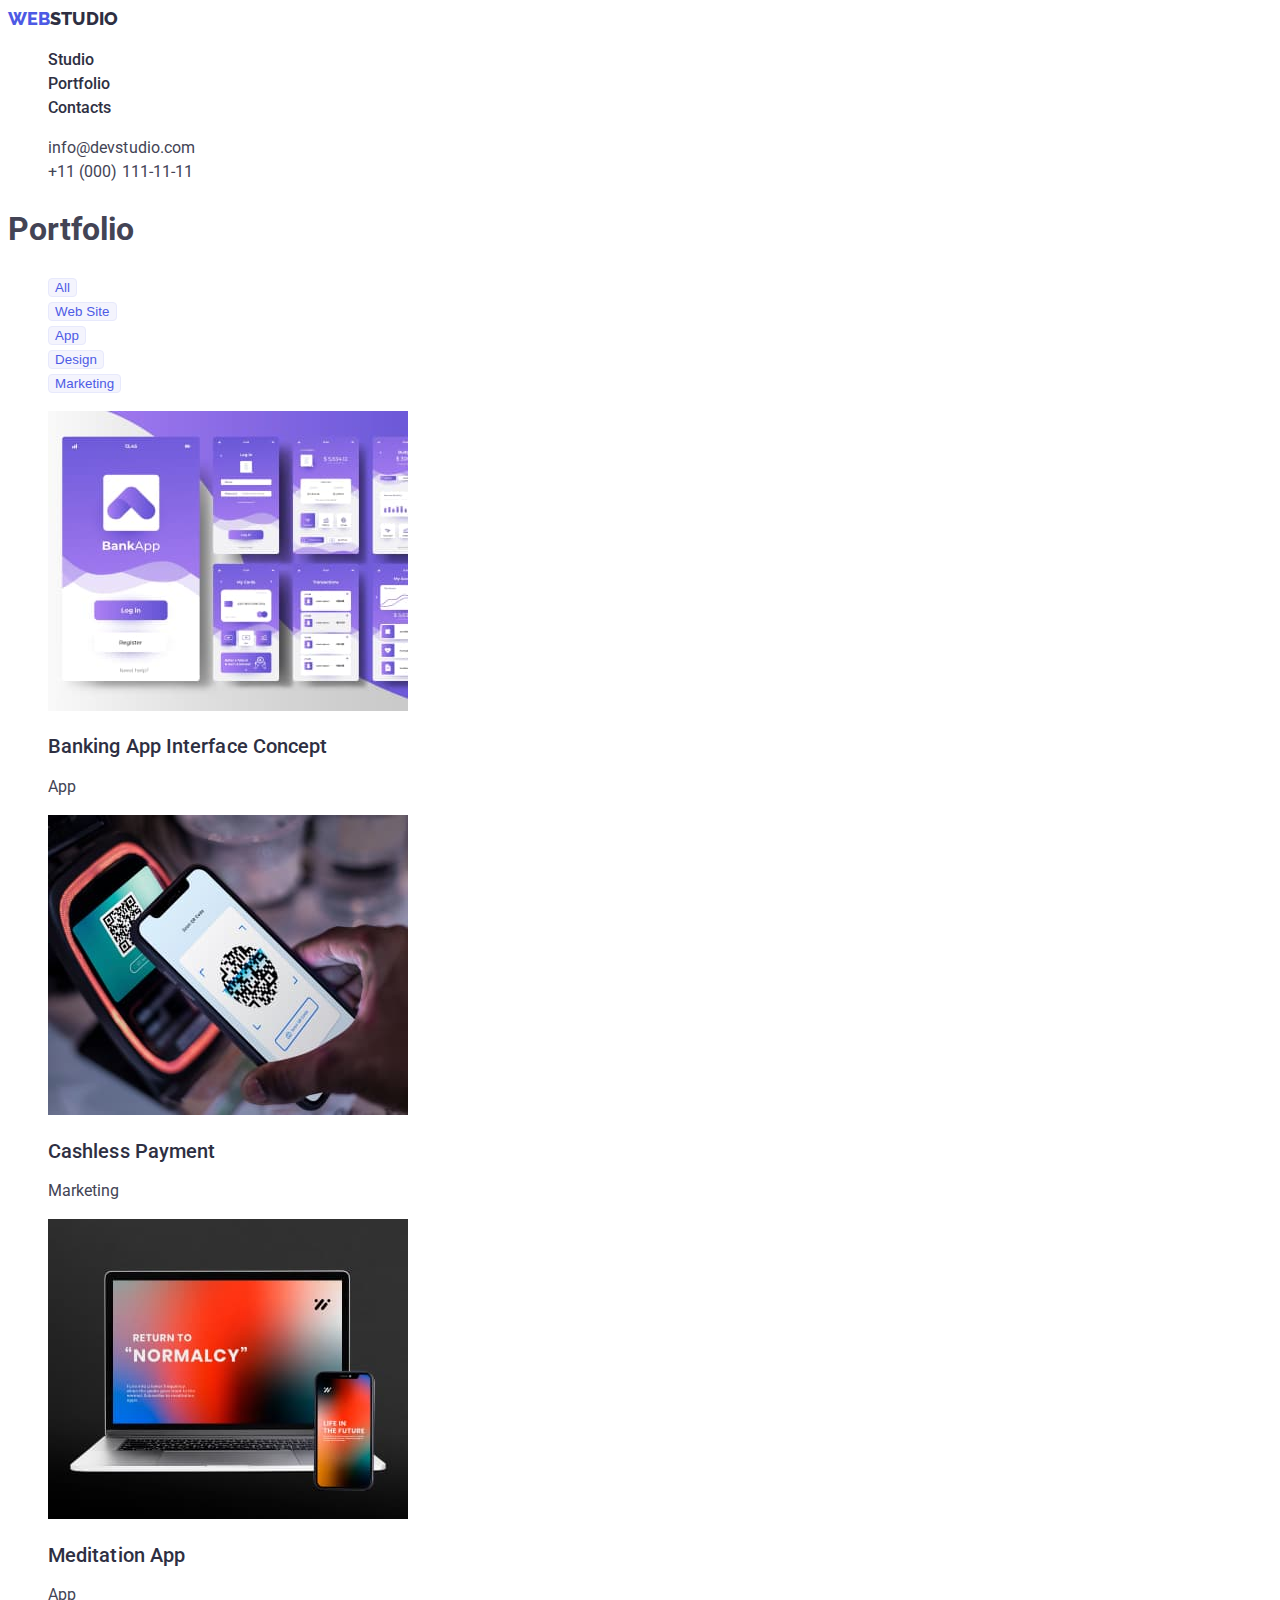
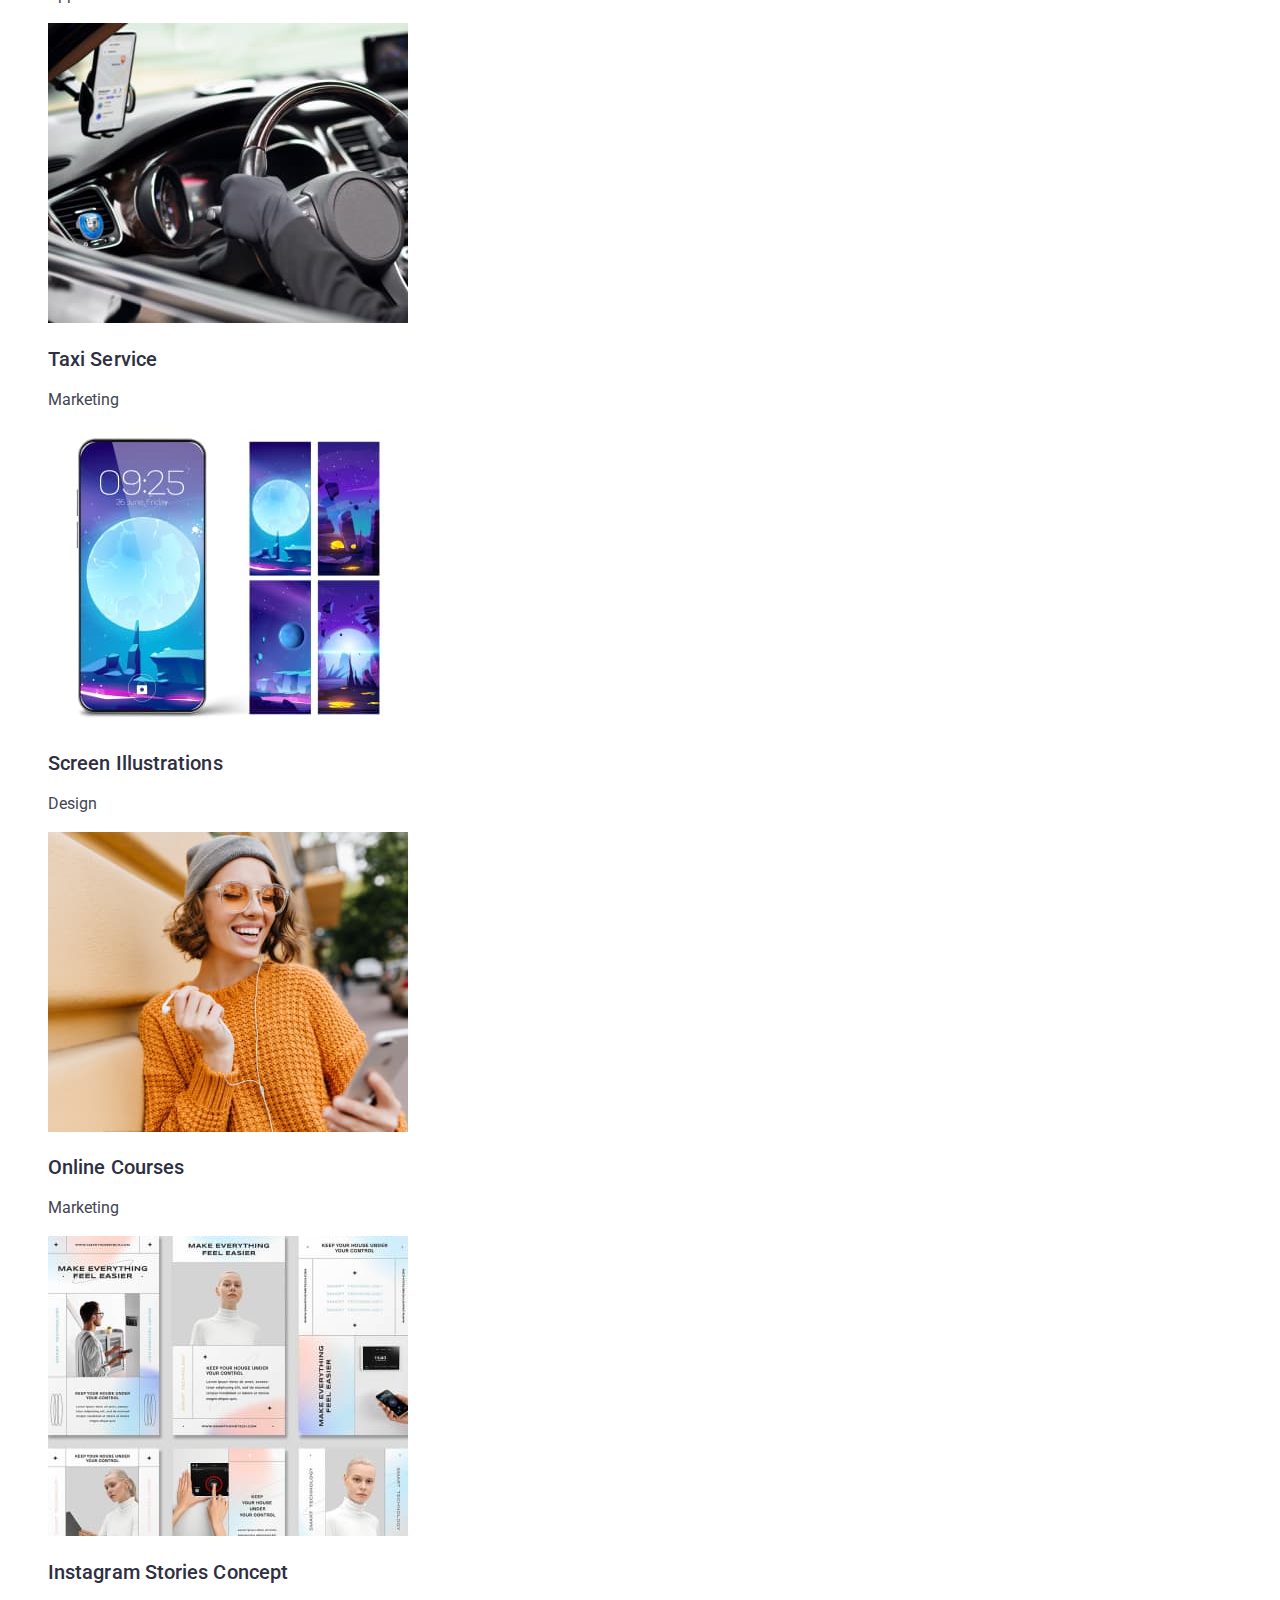
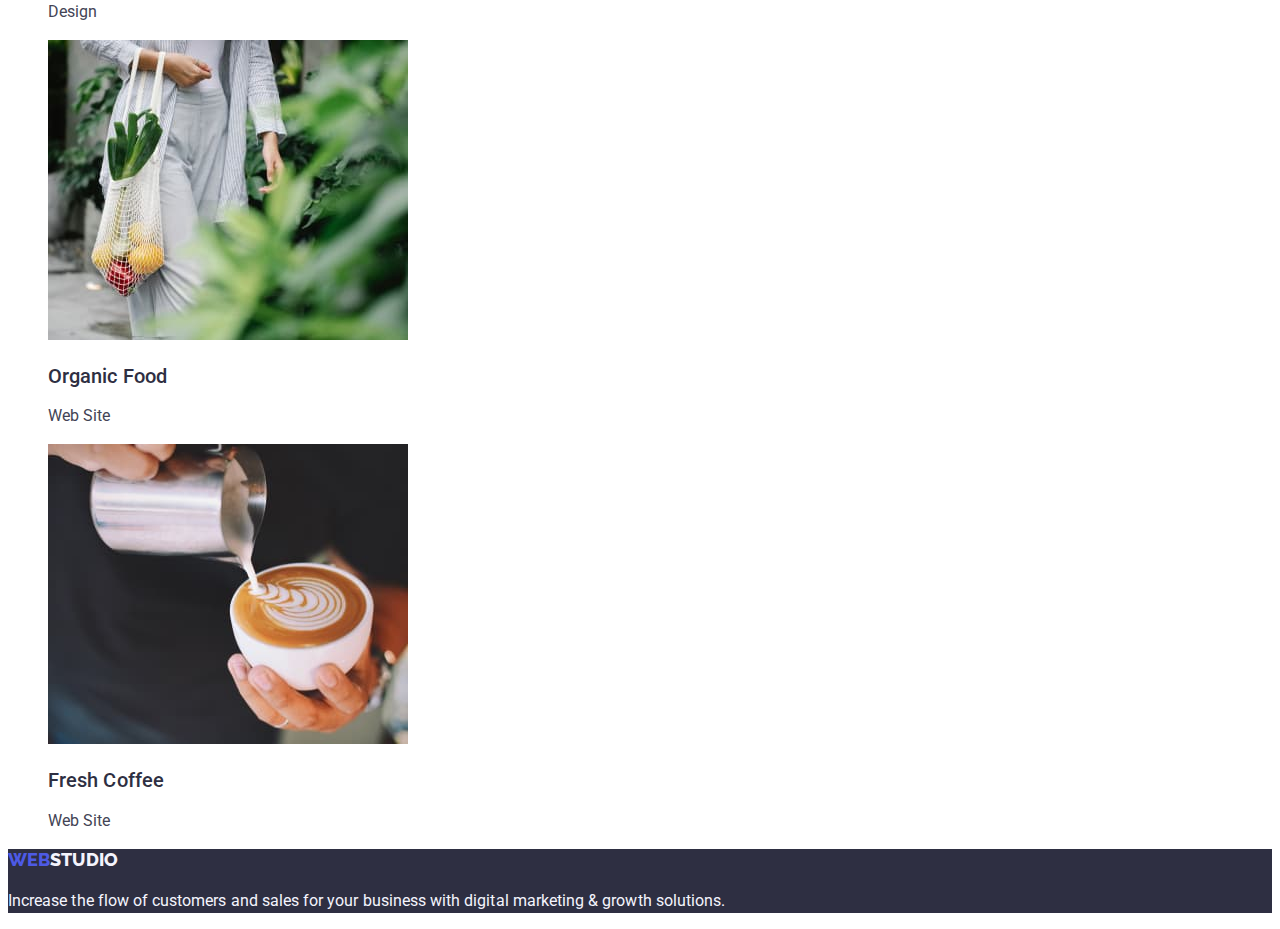
==== portfolio.html @ 8c2a7e2b "added portfolio + styles" ====
<!DOCTYPE html>
<html lang="en">
  <head>
    <meta charset="UTF-8" />
    <meta name="viewport" content="width=device-width, initial-scale=1.0" />
    <title>WEB Studio</title>
    <link rel="preconnect" href="https://fonts.googleapis.com" />
    <link rel="preconnect" href="https://fonts.gstatic.com" crossorigin />
    <link
      href="https://fonts.googleapis.com/css2?family=Raleway:wght@800&family=Roboto:wght@400;500;700&display=swap"
      rel="stylesheet"
    />
    <link rel="stylesheet" href="./styles.css" />
  </head>
  <body>
    <header>
      <nav class="navigation">
        <a href="./index.html" class="logo link"
          ><span class="accent">Web</span>Studio</a
        >
        <ul class="nav-list list">
          <li>
            <a href="./index.html" class="nav-link link">Studio</a>
          </li>
          <li>
            <a href="./portfolio.html" class="nav-link link">Portfolio</a>
          </li>
          <li>
            <a href="" class="nav-link link">Contacts</a>
          </li>
        </ul>
      </nav>
      <address>
        <ul class="address-list list">
          <li>
            <a href="mailto:info@devstudio.com" class="address-link link"
              >info@devstudio.com</a
            >
          </li>
          <li>
            <a href="tel:+110001111111" class="address-link link"
              >+11 (000) 111-11-11</a
            >
          </li>
        </ul>
      </address>
    </header>
    <main>
      <section class="portfolio">
        <h1>Portfolio</h1>
        <ul class="filter list">
          <li><button type="button" class="portfolio-btn">All</button></li>
          <li><button type="button" class="portfolio-btn">Web Site</button></li>
          <li><button type="button" class="portfolio-btn">App</button></li>
          <li><button type="button" class="portfolio-btn">Design</button></li>
          <li>
            <button type="button" class="portfolio-btn">Marketing</button>
          </li>
        </ul>
        <ul class="list">
          <li>
            <img
              src="./images/portfolio/app.jpg"
              alt="Banking App Interface Concept"
              width="360"
              height="300"
            />
            <h2 class="subtitle">Banking App Interface Concept</h2>
            <p>App</p>
          </li>
          <li>
            <img
              src="./images/portfolio/cashless_payment.jpg"
              alt="Cashless Payment"
              width="360"
              height="300"
            />
            <h2 class="subtitle">Cashless Payment</h2>
            <p>Marketing</p>
          </li>
          <li>
            <img
              src="./images/portfolio/meditation_app.jpg"
              alt="Meditation App"
              width="360"
              height="300"
            />
            <h2 class="subtitle">Meditation App</h2>
            <p>App</p>
          </li>
          <li>
            <img
              src="./images/portfolio/taxi_service.jpg"
              alt="Taxi Service"
              width="360"
              height="300"
            />
            <h2 class="subtitle">Taxi Service</h2>
            <p>Marketing</p>
          </li>
          <li>
            <img
              src="./images/portfolio/screen_illustrations.jpg"
              alt="Screen Illustrations"
              width="360"
              height="300"
            />
            <h2 class="subtitle">Screen Illustrations</h2>
            <p>Design</p>
          </li>
          <li>
            <img
              src="./images/portfolio/online_courses.jpg"
              alt="Online Courses"
              width="360"
              height="300"
            />
            <h2 class="subtitle">Online Courses</h2>
            <p>Marketing</p>
          </li>
          <li>
            <img
              src="./images/portfolio/instagram_stories_concept.jpg"
              alt="Instagram Stories Concept"
              width="360"
              height="300"
            />
            <h2 class="subtitle">Instagram Stories Concept</h2>
            <p>Design</p>
          </li>
          <li>
            <img
              src="./images/portfolio/organic_food.jpg"
              alt="Organic Food"
              width="360"
              height="300"
            />
            <h2 class="subtitle">Organic Food</h2>
            <p>Web Site</p>
          </li>
          <li>
            <img
              src="./images/portfolio/fresh_coffee.jpg"
              alt="Fresh Coffee"
              width="360"
              height="300"
            />
            <h2 class="subtitle">Fresh Coffee</h2>
            <p>Web Site</p>
          </li>
        </ul>
      </section>
    </main>
    <footer class="footer">
      <a href="./index.html" class="footer-logo logo link"
        ><span class="accent">Web</span>Studio</a
      >
      <p class="footer-text">
        Increase the flow of customers and sales for your business with digital
        marketing & growth solutions.
      </p>
    </footer>
  </body>
</html>
---- styles.css ----
/* ============== COMMON STYLES ============== */
:root {
    --iris: #4D5AE5;
    --ocean: #404BBF;
    --white: #FFFFFF;
    --navy-blue: #2E2F42;
    --slate: #434455;
    --cloud: #F4F4FD;
    --cornflower:#E7E9FC;
}

.list {
    list-style-type: none;
}

.link {
    text-decoration: none;
}

button {
    cursor: pointer;
}

body {
    font-family: 'Roboto', sans-serif;
    font-size: 16px;
    font-weight: 400;
    line-height: 1.5;
    letter-spacing: 0.0032em;
    color: var(--slate);
}

.section-title {
    text-align: center;
    font-size: 36px;
    font-weight: 700;
    line-height: 1.11;
    letter-spacing: 0.0072em;
    text-transform: capitalize;
    color: var(--navy-blue);
}
/* ============== COMMON STYLES ============== */

/* ============== HEDER STYLES ============== */
.logo{
    font-family: 'Raleway', sans-serif;
    color: var(--navy-blue);
    font-size: 18px;
    font-weight: 800;
    line-height: 1.17;
    letter-spacing: 0.0054em;
    text-transform: uppercase;       
}

.accent {
    color: var(--iris);
}

.nav-link {
    color: var(--navy-blue);
    font-weight: 500;
    font-style: normal;
}

.address-link {
    color: var(--slate);
    font-family: Roboto;
    font-style: normal;
}

.nav-link:hover,
.nav-link:focus,
.address-link:hover,
.address-link:focus {
    color: var(--ocean);
}
/* ============== HEDER STYLES ============== */

/* ============== HERO STYLES ============== */
.hero{
    background-color: var(--navy-blue);
}

.hero-title {
    text-align: center;
    font-size: 56px;
    font-weight: 700;
    line-height: 1.07;
    letter-spacing: 0.0112em;
    color: var(--white);
}

.btn {
    color: var(--white);
    font-weight: 500;
    letter-spacing: 0.0064em;
    background-color: #4D5AE5;
}

.btn:hover,
.btn:focus {
    background-color: var(--ocean);
}

/* ============== HERO STYLES ============== */

/* ============== Features STYLES ============== */

.subtitle {
    color: var(--navy-blue);
    font-size: 20px;
    font-weight: 500;
    line-height: 1.2;
    letter-spacing: 0.004em;
}


/* ============== Features STYLES ============== */


/* ============== Work STYLES ============== */




/* ============== Work STYLES ============== */

/* ============== Footer STYLES ============== */

.footer {
    background-color: var(--navy-blue);
}

.footer-logo {
color: var(--cloud);
}

.footer-text{
color: var(--cloud);
}

/* ============== Footer STYLES ============== */

/* ============== PORTFOLIO STYLES ============== */

.portfolio-btn{
    border-radius: 4px;
    border: 1px solid var(--cornflower);
    background: var(--cloud);
    text-align: center;
    font-weight: 500;
    letter-spacing: 0.0064em;
    color: var(--iris);
}

.portfolio-btn:hover,
.portfolio-btn:focus {
    background: var(--ocean);
    counter-reset: var(--white);
}
/* ============== PORTFOLIO STYLES ============== */
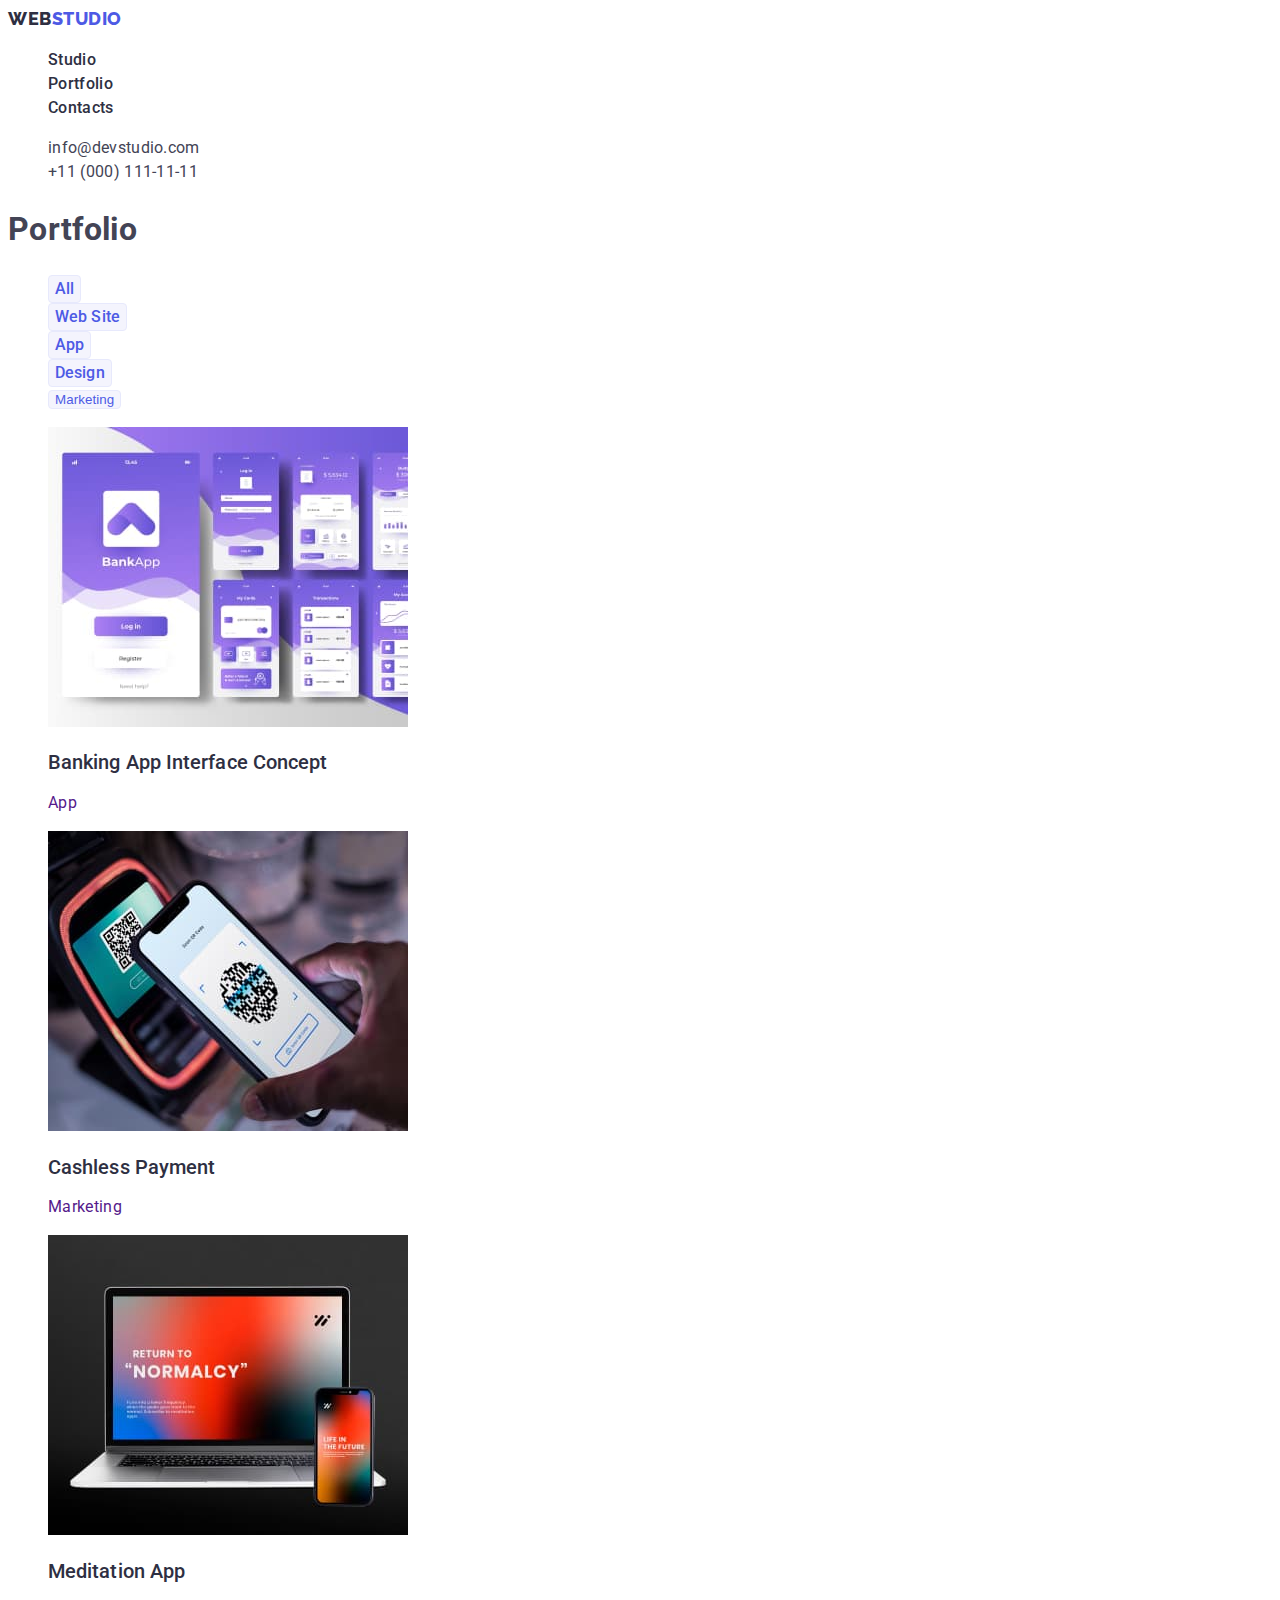
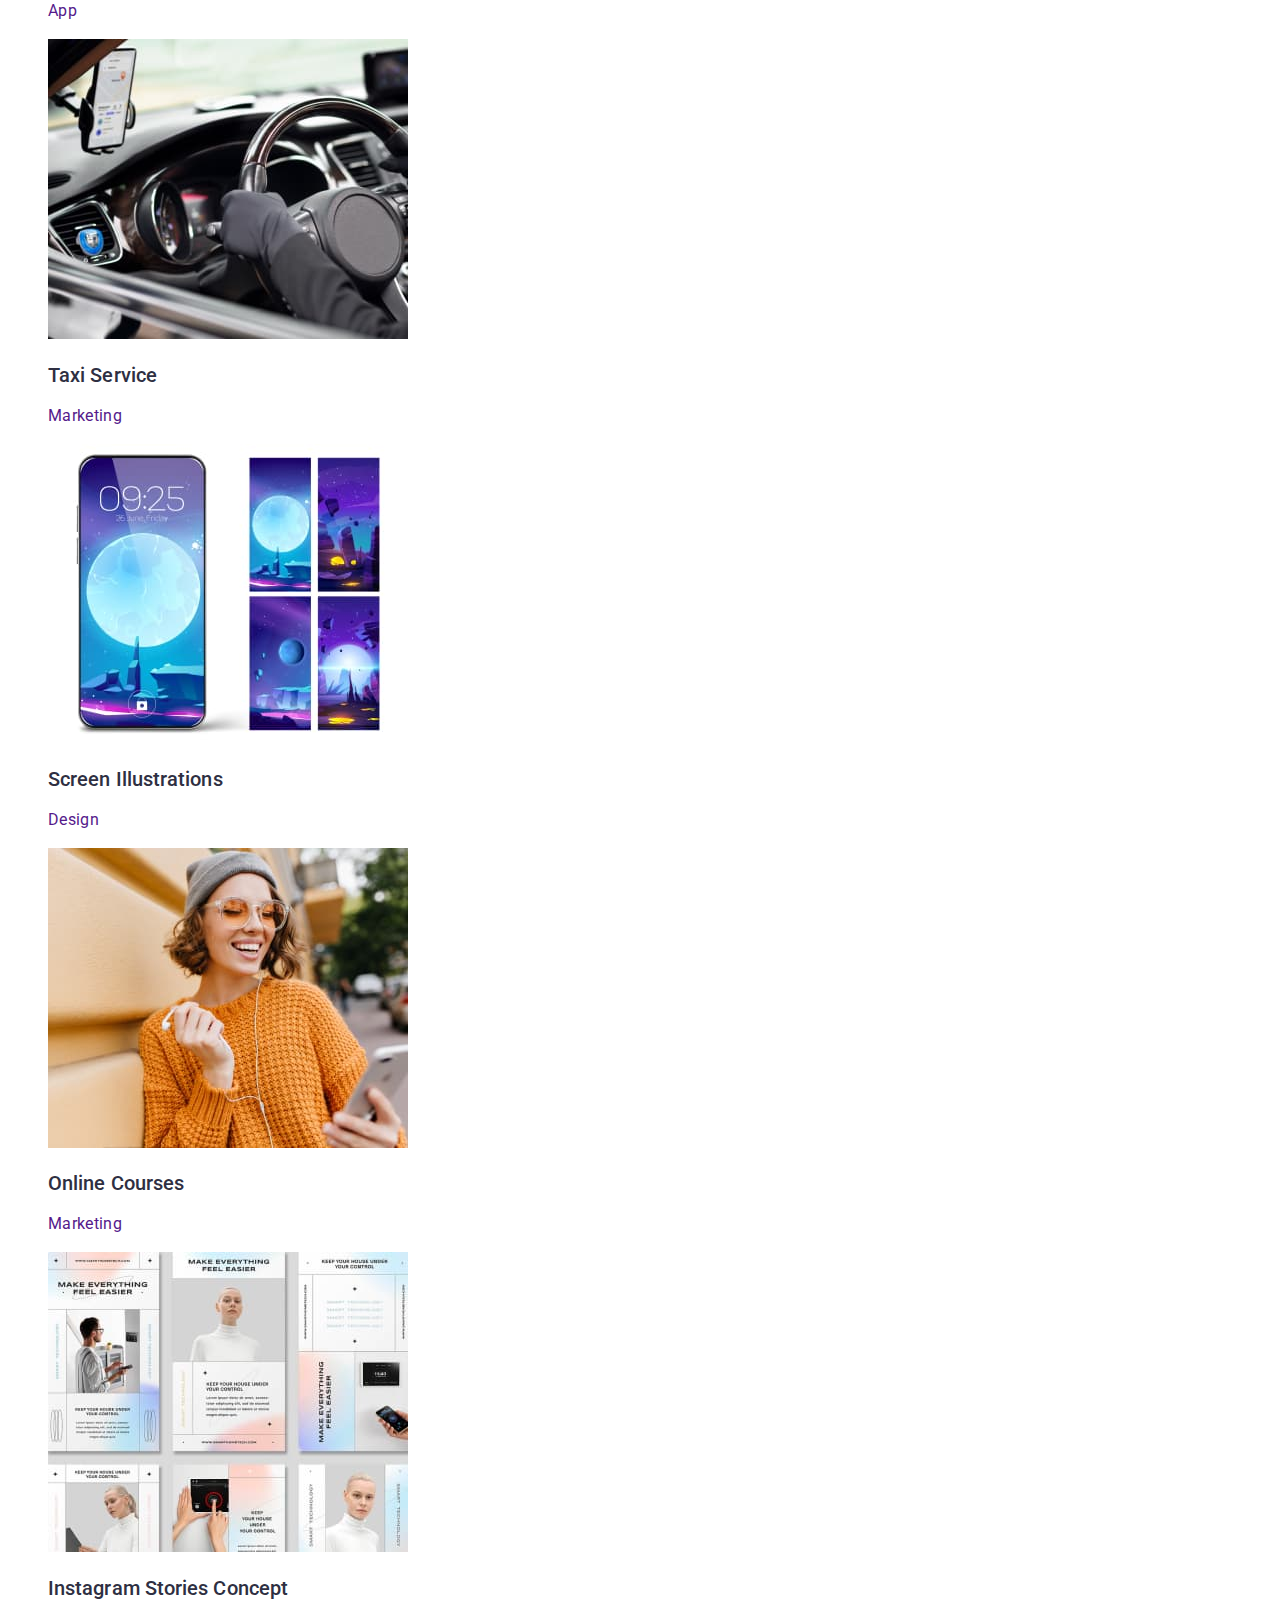
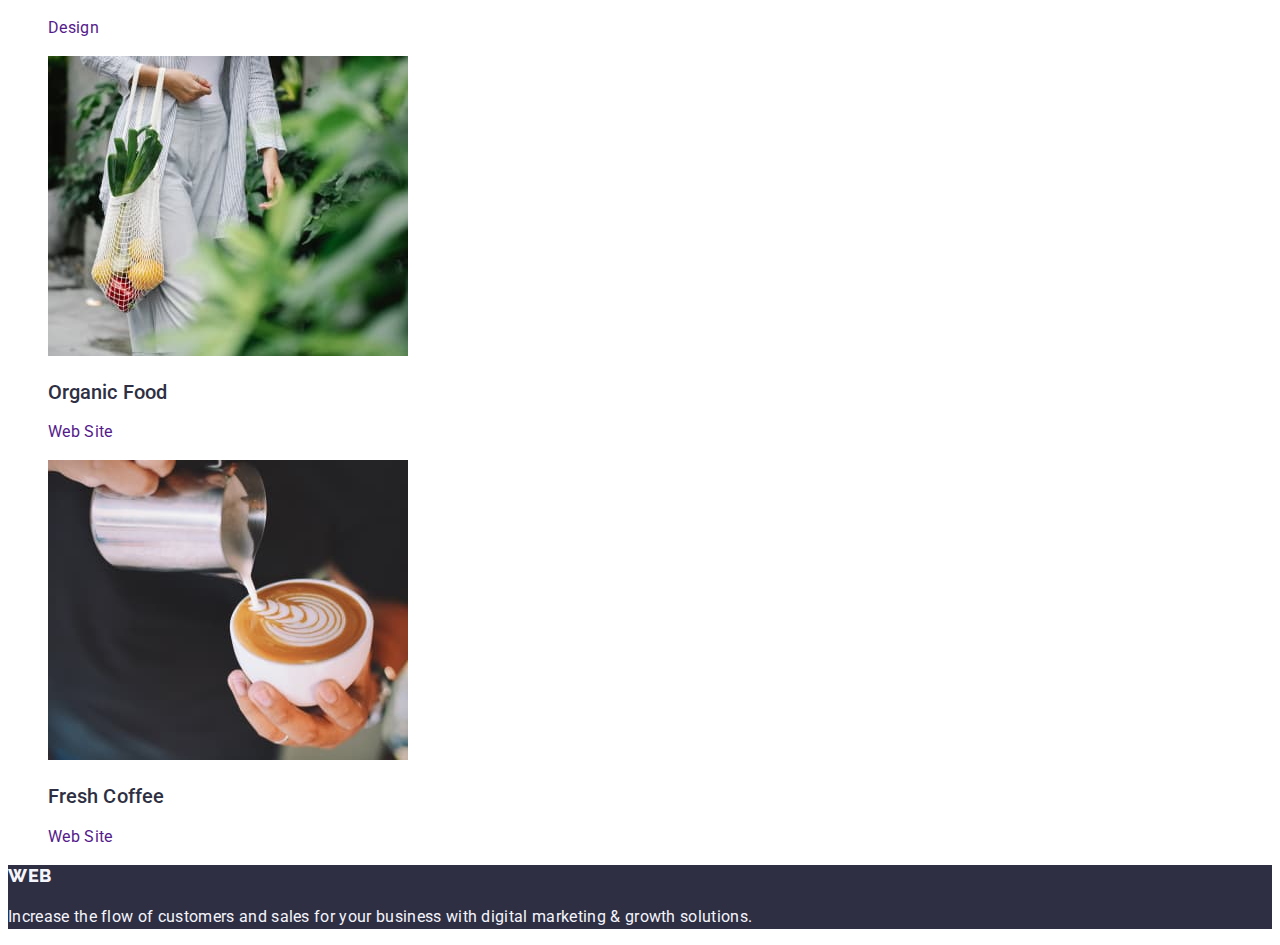
==== commit 2ba38a71: "fix" ====
--- a/portfolio.html
+++ b/portfolio.html
@@ -10,7 +10,7 @@
       href="https://fonts.googleapis.com/css2?family=Raleway:wght@800&family=Roboto:wght@400;500;700&display=swap"
       rel="stylesheet"
     />
-    <link rel="stylesheet" href="./styles.css" />
+    <link rel="stylesheet" href="./css/styles.css" />
   </head>
   <body>
     <header>
@@ -49,111 +49,133 @@
       <section class="portfolio">
         <h1>Portfolio</h1>
         <ul class="filter list">
-          <li><button type="button" class="portfolio-btn">All</button></li>
-          <li><button type="button" class="portfolio-btn">Web Site</button></li>
-          <li><button type="button" class="portfolio-btn">App</button></li>
-          <li><button type="button" class="portfolio-btn">Design</button></li>
+          <li><button type="button" class="portfolio-btn btn">All</button></li>
+          <li>
+            <button type="button" class="portfolio-btn btn">Web Site</button>
+          </li>
+          <li><button type="button" class="portfolio-btn btn">App</button></li>
+          <li>
+            <button type="button" class="portfolio-btn btn">Design</button>
+          </li>
           <li>
             <button type="button" class="portfolio-btn">Marketing</button>
           </li>
         </ul>
         <ul class="list">
           <li>
-            <img
-              src="./images/portfolio/app.jpg"
-              alt="Banking App Interface Concept"
-              width="360"
-              height="300"
-            />
-            <h2 class="subtitle">Banking App Interface Concept</h2>
-            <p>App</p>
+            <a href="" class="link">
+              <img
+                src="./images/portfolio/app.jpg"
+                alt="Banking App Interface Concept"
+                width="360"
+                height="300"
+              />
+              <h2 class="subtitle">Banking App Interface Concept</h2>
+              <p>App</p>
+            </a>
           </li>
           <li>
-            <img
-              src="./images/portfolio/cashless_payment.jpg"
-              alt="Cashless Payment"
-              width="360"
-              height="300"
-            />
-            <h2 class="subtitle">Cashless Payment</h2>
-            <p>Marketing</p>
+            <a href="" class="link">
+              <img
+                src="./images/portfolio/cashless_payment.jpg"
+                alt="Cashless Payment"
+                width="360"
+                height="300"
+              />
+              <h2 class="subtitle">Cashless Payment</h2>
+              <p>Marketing</p>
+            </a>
           </li>
           <li>
-            <img
-              src="./images/portfolio/meditation_app.jpg"
-              alt="Meditation App"
-              width="360"
-              height="300"
-            />
-            <h2 class="subtitle">Meditation App</h2>
-            <p>App</p>
+            <a href="" class="link"
+              ><img
+                src="./images/portfolio/meditation_app.jpg"
+                alt="Meditation App"
+                width="360"
+                height="300"
+              />
+              <h2 class="subtitle">Meditation App</h2>
+              <p>App</p>
+            </a>
           </li>
           <li>
-            <img
-              src="./images/portfolio/taxi_service.jpg"
-              alt="Taxi Service"
-              width="360"
-              height="300"
-            />
-            <h2 class="subtitle">Taxi Service</h2>
-            <p>Marketing</p>
+            <a href="" class="link"
+              ><img
+                src="./images/portfolio/taxi_service.jpg"
+                alt="Taxi Service"
+                width="360"
+                height="300"
+              />
+              <h2 class="subtitle">Taxi Service</h2>
+              <p>Marketing</p>
+            </a>
           </li>
           <li>
-            <img
-              src="./images/portfolio/screen_illustrations.jpg"
-              alt="Screen Illustrations"
-              width="360"
-              height="300"
-            />
-            <h2 class="subtitle">Screen Illustrations</h2>
-            <p>Design</p>
+            <a href="" class="link"
+              ><img
+                src="./images/portfolio/screen_illustrations.jpg"
+                alt="Screen Illustrations"
+                width="360"
+                height="300"
+              />
+              <h2 class="subtitle">Screen Illustrations</h2>
+              <p>Design</p>
+            </a>
           </li>
           <li>
-            <img
-              src="./images/portfolio/online_courses.jpg"
-              alt="Online Courses"
-              width="360"
-              height="300"
-            />
-            <h2 class="subtitle">Online Courses</h2>
-            <p>Marketing</p>
+            <a href="" class="link"
+              ><img
+                src="./images/portfolio/online_courses.jpg"
+                alt="Online Courses"
+                width="360"
+                height="300"
+              />
+              <h2 class="subtitle">Online Courses</h2>
+              <p>Marketing</p>
+            </a>
           </li>
           <li>
-            <img
-              src="./images/portfolio/instagram_stories_concept.jpg"
-              alt="Instagram Stories Concept"
-              width="360"
-              height="300"
-            />
-            <h2 class="subtitle">Instagram Stories Concept</h2>
-            <p>Design</p>
+            <a href="" class="link"
+              ><img
+                src="./images/portfolio/instagram_stories_concept.jpg"
+                alt="Instagram Stories Concept"
+                width="360"
+                height="300"
+              />
+              <h2 class="subtitle">Instagram Stories Concept</h2>
+              <p>Design</p>
+            </a>
           </li>
           <li>
-            <img
-              src="./images/portfolio/organic_food.jpg"
-              alt="Organic Food"
-              width="360"
-              height="300"
-            />
-            <h2 class="subtitle">Organic Food</h2>
-            <p>Web Site</p>
+            <a href="" class="link"
+              ><img
+                src="./images/portfolio/organic_food.jpg"
+                alt="Organic Food"
+                width="360"
+                height="300"
+              />
+              <h2 class="subtitle">Organic Food</h2>
+              <p>Web Site</p>
+            </a>
           </li>
           <li>
-            <img
-              src="./images/portfolio/fresh_coffee.jpg"
-              alt="Fresh Coffee"
-              width="360"
-              height="300"
-            />
-            <h2 class="subtitle">Fresh Coffee</h2>
-            <p>Web Site</p>
+            <a href="" class="link"
+              ><img
+                src="./images/portfolio/fresh_coffee.jpg"
+                alt="Fresh Coffee"
+                width="360"
+                height="300"
+              />
+              <h2 class="subtitle">Fresh Coffee</h2>
+              <p>Web Site</p>
+            </a>
           </li>
         </ul>
       </section>
     </main>
     <footer class="footer">
       <a href="./index.html" class="footer-logo logo link"
-        ><span class="accent">Web</span>Studio</a
+        >Web<span class="accent">Studio</span></a
       >
       <p class="footer-text">
         Increase the flow of customers and sales for your business with digital
--- a/css/styles.css
+++ b/css/styles.css
@@ -0,0 +1,167 @@
+/* ============== COMMON STYLES ============== */
+:root {
+    --iris: #4D5AE5;
+    --ocean: #404BBF;
+    --white: #FFFFFF;
+    --navy-blue: #2E2F42;
+    --slate: #434455;
+    --cloud: #F4F4FD;
+    --cornflower:#E7E9FC;
+}
+
+.list {
+    list-style-type: none;
+}
+
+.link {
+    text-decoration: none;
+}
+
+button {
+    cursor: pointer;
+}
+
+body {
+    font-family: 'Roboto', sans-serif;
+    font-size: 16px;
+    font-weight: 400;
+    line-height: 1.5;
+    letter-spacing: 0.02em;
+    color: var(--slate);
+    background-color: var(--white);
+}
+
+.section-title {
+    text-align: center;
+    font-size: 36px;
+    font-weight: 700;
+    line-height: 1.11;
+    letter-spacing: 0.02em;
+    text-transform: capitalize;
+    color: var(--navy-blue);
+}
+/* ============== COMMON STYLES ============== */
+
+/* ============== HEDER STYLES ============== */
+.logo{
+    font-family: 'Raleway', sans-serif;
+    color: var(--iris);
+    font-size: 18px;
+    font-weight: 800;
+    line-height: 1.17;
+    letter-spacing: 0.03em;
+    text-transform: uppercase;       
+}
+
+.accent {
+    color: var(--navy-blue);
+}
+
+.nav-link {
+    color: var(--navy-blue);
+    font-weight: 500;
+    font-style: normal;
+}
+
+.address-link {
+    color: var(--slate);
+    font-family: Roboto;
+    font-style: normal;
+}
+
+.nav-link:hover,
+.nav-link:focus,
+.address-link:hover,
+.address-link:focus {
+    color: var(--ocean);
+}
+/* ============== HEDER STYLES ============== */
+
+/* ============== HERO STYLES ============== */
+.hero{
+    background-color: var(--navy-blue);
+}
+
+.hero-title {
+    text-align: center;
+    font-size: 56px;
+    font-weight: 700;
+    line-height: 1.07;
+    letter-spacing: 0.02em;
+    color: var(--white);
+}
+
+.btn {
+   font-family: inherit;
+    font-size: 16px;
+    font-weight: 500;
+    line-height: 1.5;
+    letter-spacing: 0.04em;
+    color: var(--white);
+    background-color: #4D5AE5;
+}
+
+.btn:hover,
+.btn:focus {
+    background-color: var(--ocean);
+}
+
+/* ============== HERO STYLES ============== */
+
+/* ============== Features STYLES ============== */
+
+.subtitle {
+    color: var(--navy-blue);
+    font-size: 20px;
+    font-weight: 500;
+    line-height: 1.2;
+    letter-spacing: 0.004em;
+}
+
+
+/* ============== Features STYLES ============== */
+
+
+/* ============== Team STYLES ============== */
+
+
+.team {
+    background-color: var(--cloud);
+}
+
+/* ============== Team STYLES ============== */
+
+/* ============== Footer STYLES ============== */
+
+.footer {
+    background-color: var(--navy-blue);
+}
+
+.footer-logo {
+color: var(--cloud);
+}
+
+.footer-text{
+color: var(--cloud);
+}
+
+/* ============== Footer STYLES ============== */
+
+/* ============== PORTFOLIO STYLES ============== */
+
+.portfolio-btn{
+    border-radius: 4px;
+    border: 1px solid var(--cornflower);
+    background: var(--cloud);
+    text-align: center;
+    font-weight: 500;
+    letter-spacing: 0.0064em;
+    color: var(--iris);
+}
+
+.portfolio-btn:hover,
+.portfolio-btn:focus {
+    background: var(--ocean);
+    color: var(--white);
+}
+/* ============== PORTFOLIO STYLES ============== */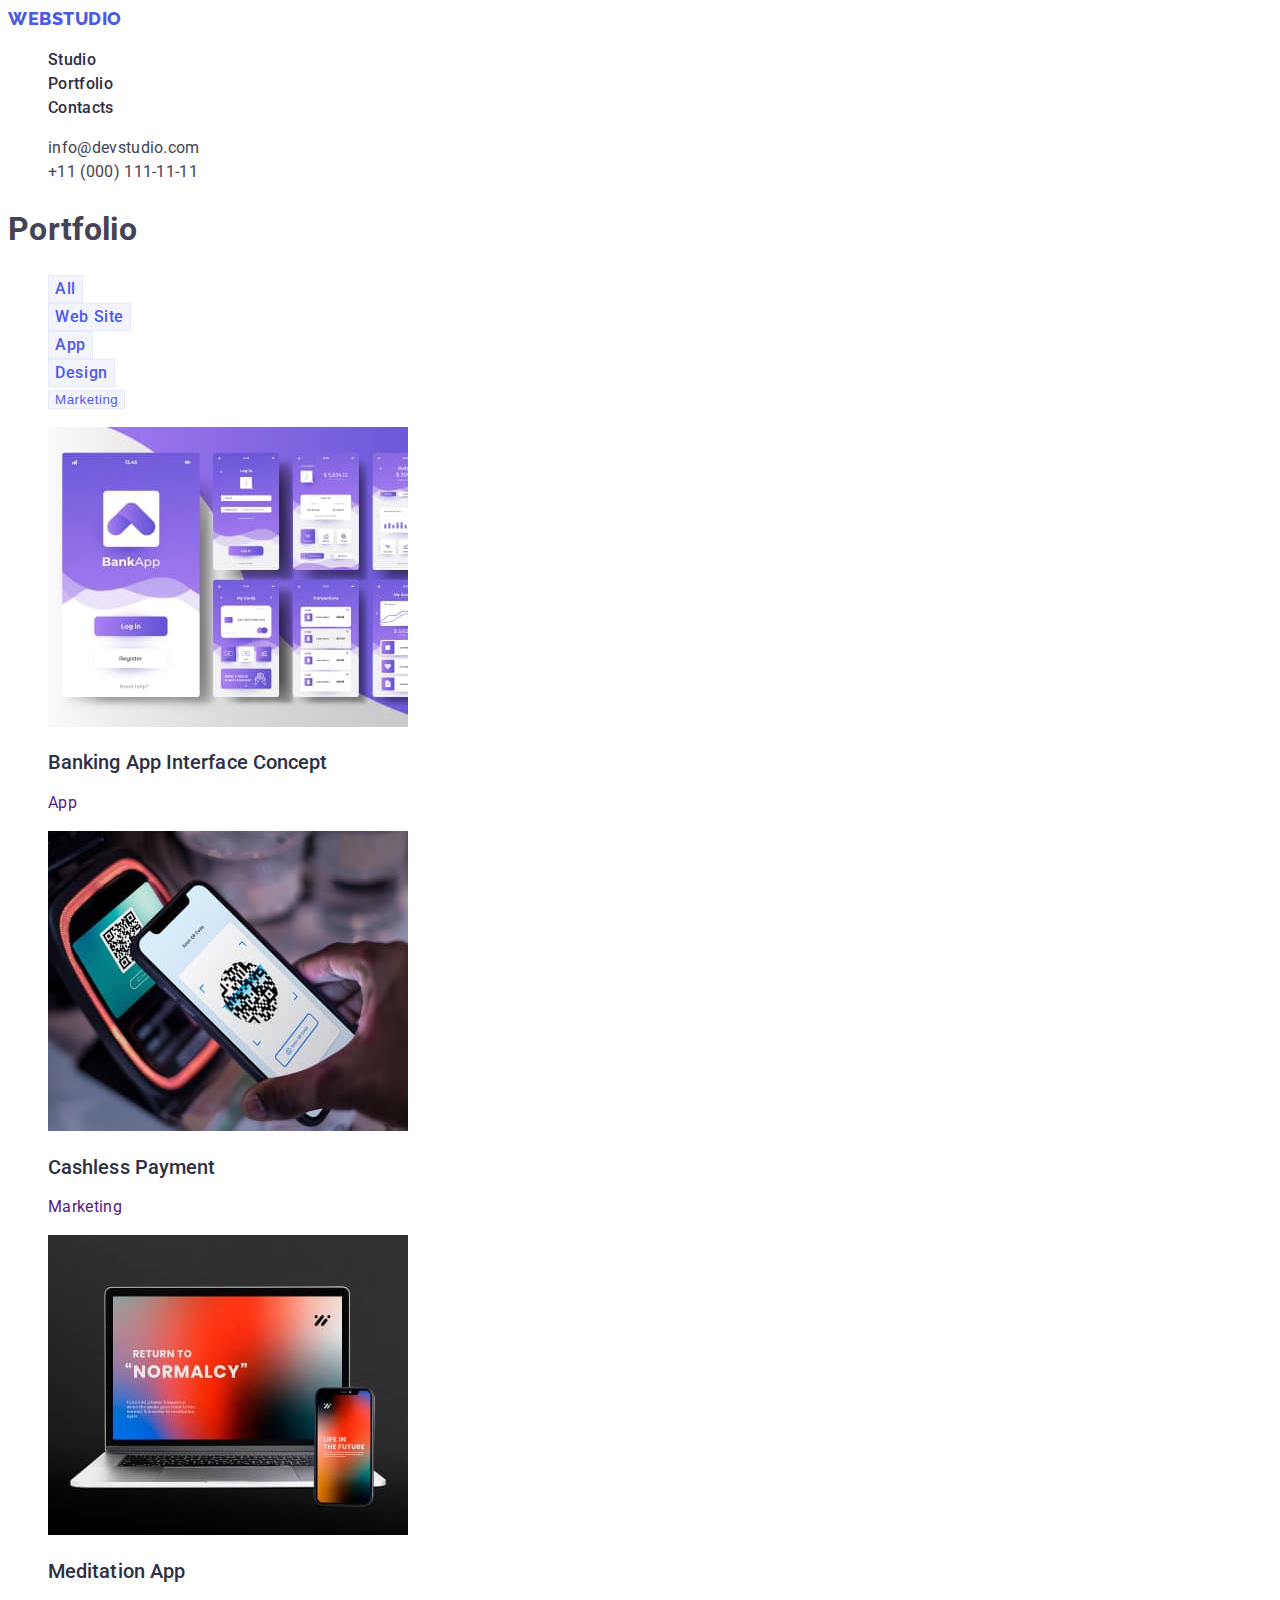
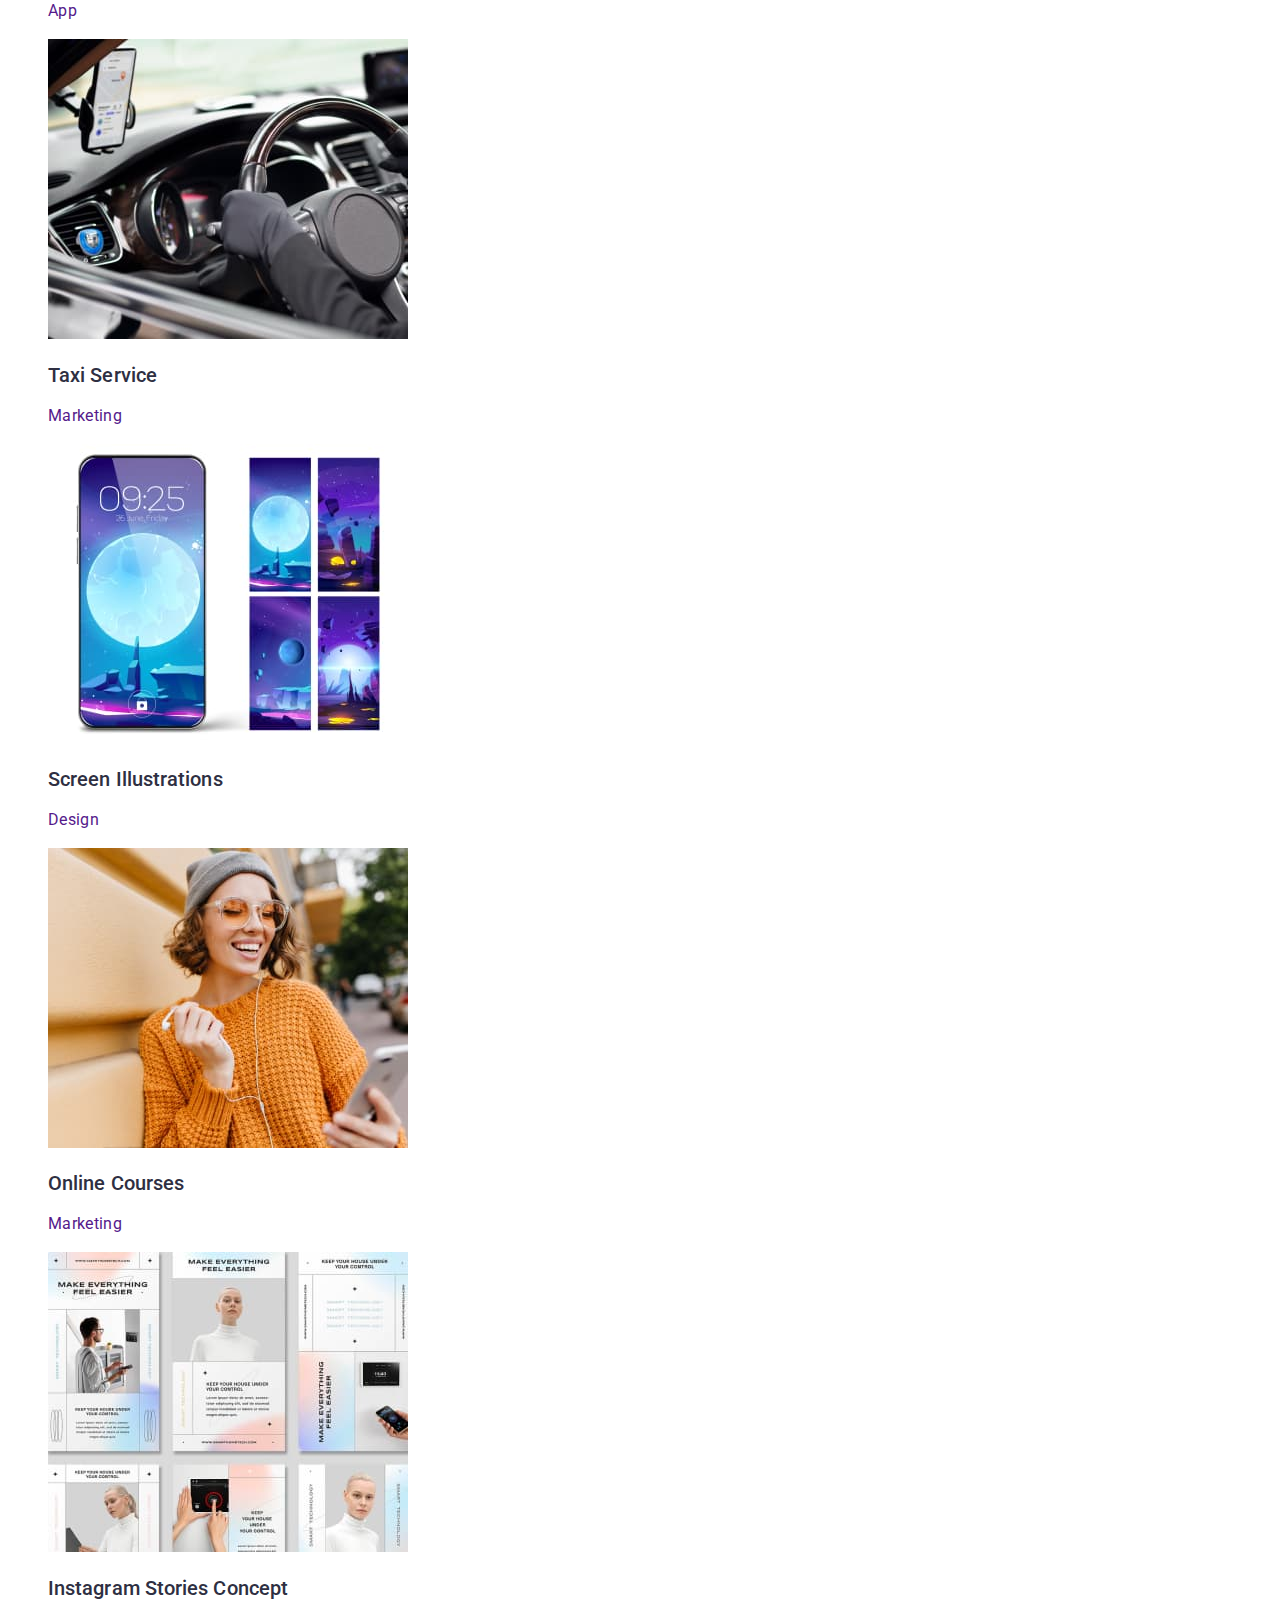
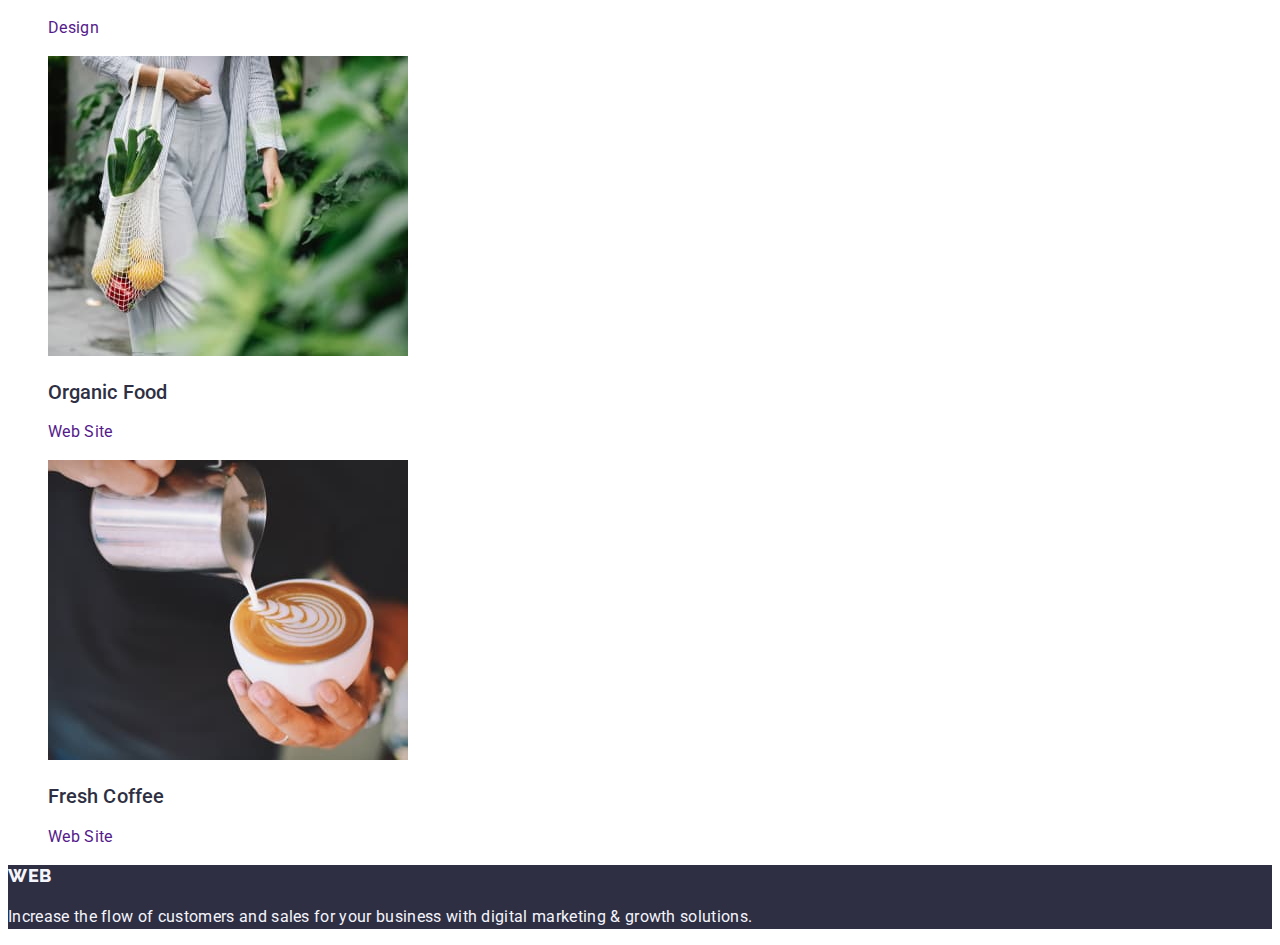
==== commit 6297d945: "fix2" ====
--- a/portfolio.html
+++ b/portfolio.html
@@ -16,7 +16,7 @@
     <header>
       <nav class="navigation">
         <a href="./index.html" class="logo link"
-          ><span class="accent">Web</span>Studio</a
+          >Web<span class="accent"></span>Studio</span></a
         >
         <ul class="nav-list list">
           <li>
@@ -30,7 +30,7 @@
           </li>
         </ul>
       </nav>
-      <address>
+      <address class="address">
         <ul class="address-list list">
           <li>
             <a href="mailto:info@devstudio.com" class="address-link link"
@@ -71,7 +71,7 @@
                 height="300"
               />
               <h2 class="subtitle">Banking App Interface Concept</h2>
-              <p>App</p>
+              <p class="text">App</p>
             </a>
           </li>
           <li>
@@ -83,7 +83,7 @@
                 height="300"
               />
               <h2 class="subtitle">Cashless Payment</h2>
-              <p>Marketing</p>
+              <p class="text">Marketing</p>
             </a>
           </li>
           <li>
@@ -95,7 +95,7 @@
                 height="300"
               />
               <h2 class="subtitle">Meditation App</h2>
-              <p>App</p>
+              <p class="text">App</p>
             </a>
           </li>
           <li>
@@ -107,7 +107,7 @@
                 height="300"
               />
               <h2 class="subtitle">Taxi Service</h2>
-              <p>Marketing</p>
+              <p class="text">Marketing</p>
             </a>
           </li>
           <li>
@@ -119,7 +119,7 @@
                 height="300"
               />
               <h2 class="subtitle">Screen Illustrations</h2>
-              <p>Design</p>
+              <p class="text">Design</p>
             </a>
           </li>
           <li>
@@ -131,7 +131,7 @@
                 height="300"
               />
               <h2 class="subtitle">Online Courses</h2>
-              <p>Marketing</p>
+              <p class="text">Marketing</p>
             </a>
           </li>
           <li>
@@ -143,7 +143,7 @@
                 height="300"
               />
               <h2 class="subtitle">Instagram Stories Concept</h2>
-              <p>Design</p>
+              <p class="text">Design</p>
             </a>
           </li>
           <li>
@@ -155,7 +155,7 @@
                 height="300"
               />
               <h2 class="subtitle">Organic Food</h2>
-              <p>Web Site</p>
+              <p class="text">Web Site</p>
             </a>
           </li>
           <li>
@@ -167,7 +167,7 @@
                 height="300"
               />
               <h2 class="subtitle">Fresh Coffee</h2>
-              <p>Web Site</p>
+              <p class="text">Web Site</p>
             </a>
           </li>
         </ul>
--- a/css/styles.css
+++ b/css/styles.css
@@ -63,10 +63,14 @@
     font-style: normal;
 }
 
+.address {
+    font-style: normal;
+}
+
 .address-link {
     color: var(--slate);
     font-family: Roboto;
-    font-style: normal;
+    
 }
 
 .nav-link:hover,
@@ -129,6 +133,10 @@
     background-color: var(--cloud);
 }
 
+.team-item {
+    background-color: var(--white);
+}
+
 /* ============== Team STYLES ============== */
 
 /* ============== Footer STYLES ============== */
@@ -150,12 +158,11 @@
 /* ============== PORTFOLIO STYLES ============== */
 
 .portfolio-btn{
-    border-radius: 4px;
     border: 1px solid var(--cornflower);
     background: var(--cloud);
     text-align: center;
     font-weight: 500;
-    letter-spacing: 0.0064em;
+    letter-spacing: 0.04em;
     color: var(--iris);
 }
 
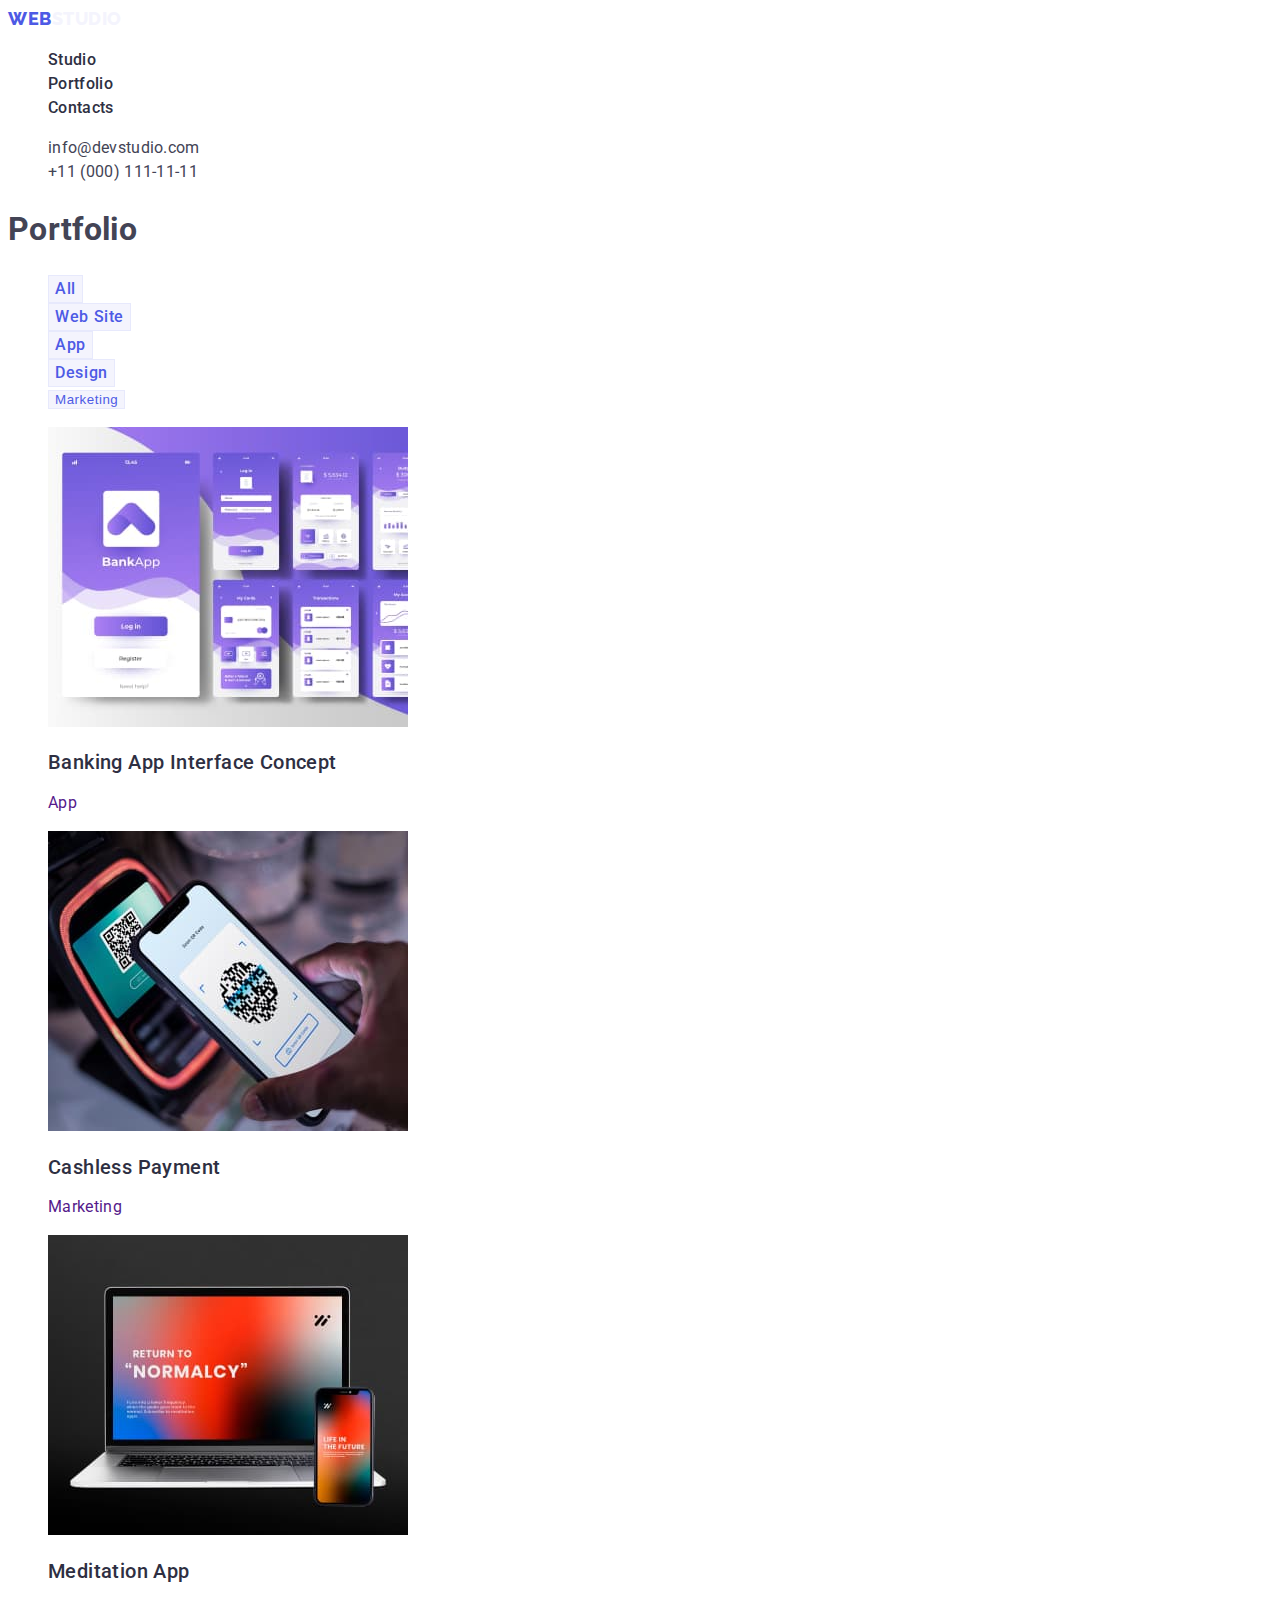
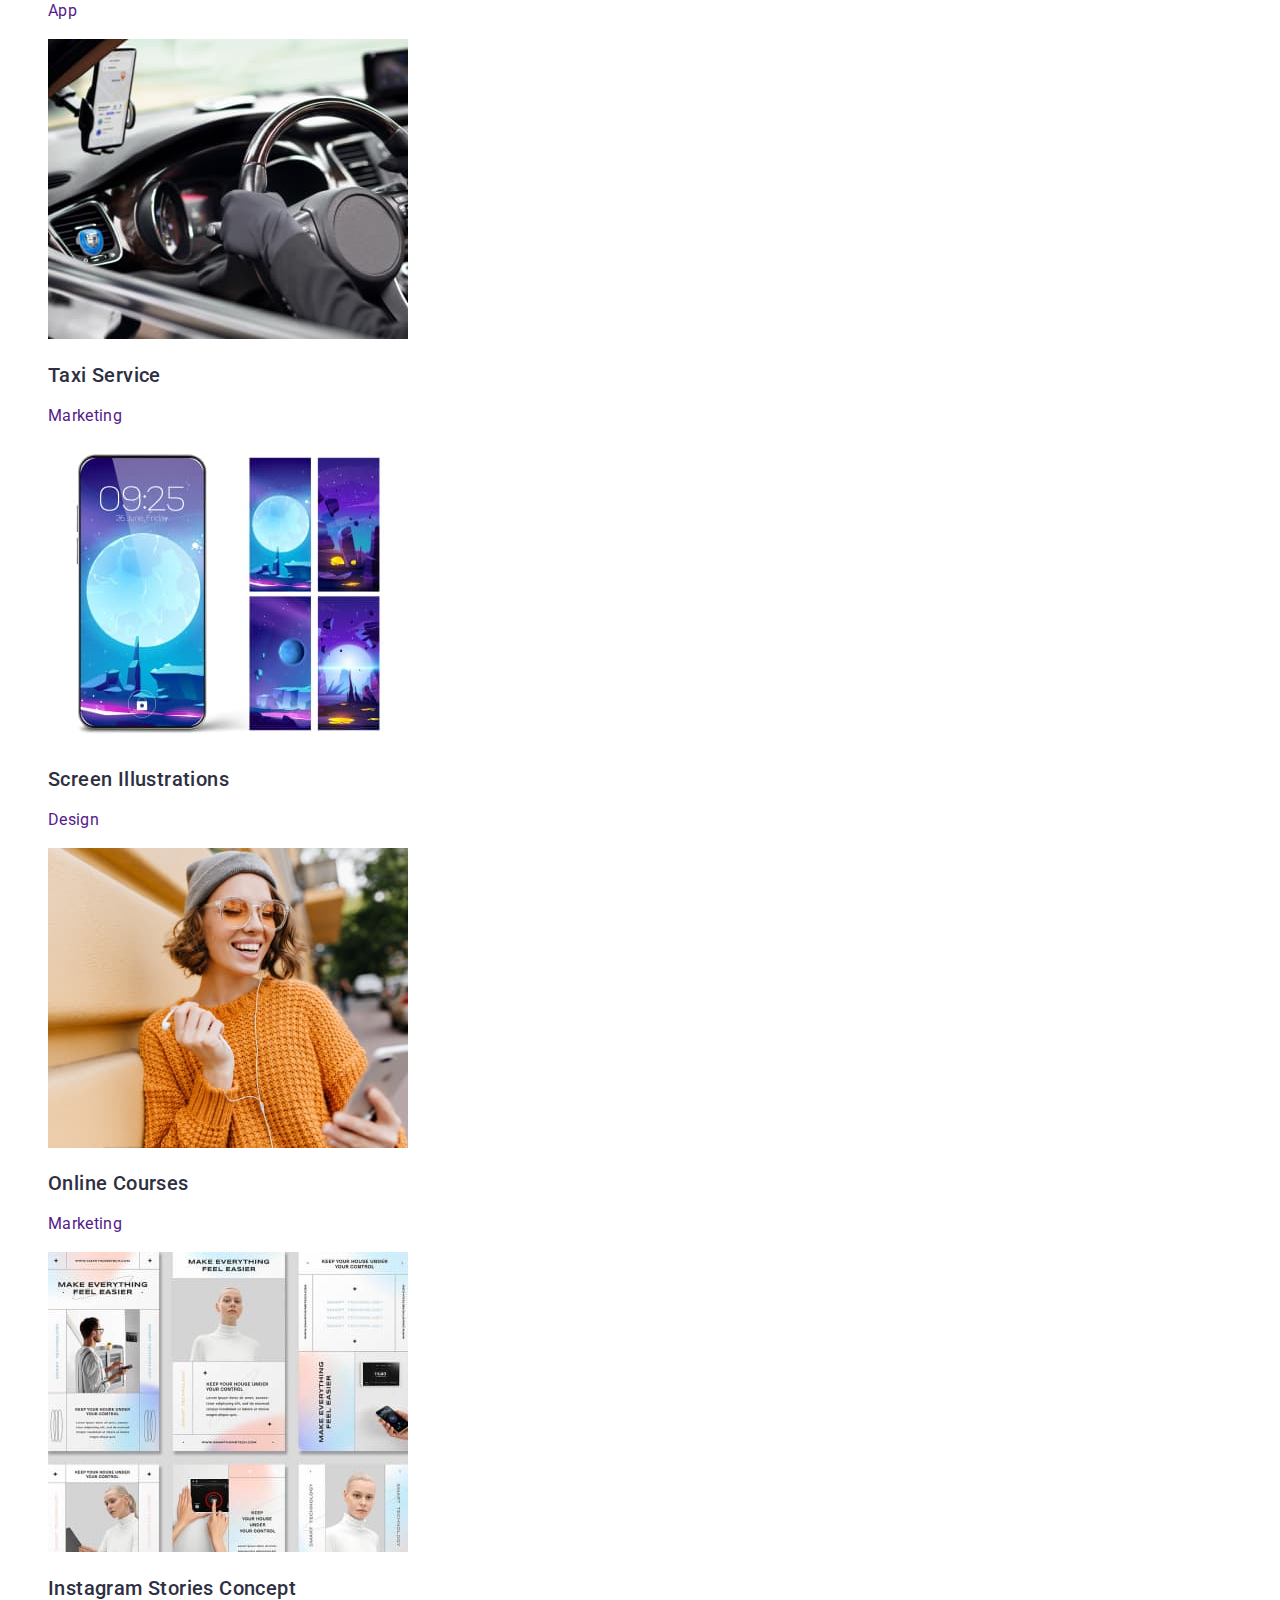
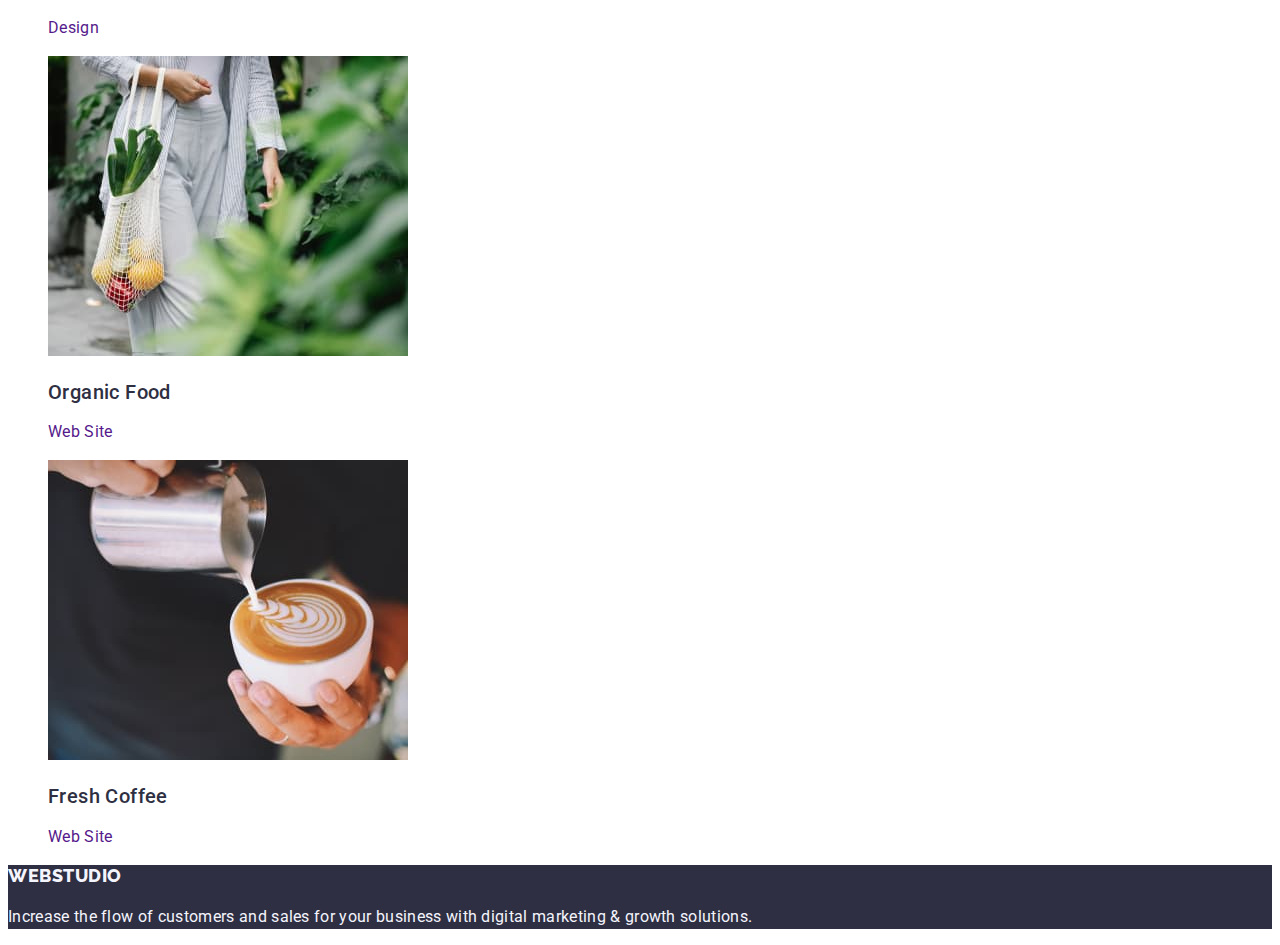
==== commit 716d422b: "fix" ====
--- a/portfolio.html
+++ b/portfolio.html
@@ -16,7 +16,7 @@
     <header>
       <nav class="navigation">
         <a href="./index.html" class="logo link"
-          >Web<span class="accent"></span>Studio</span></a
+          >Web<span class="accent">Studio</span></a
         >
         <ul class="nav-list list">
           <li>
--- a/css/styles.css
+++ b/css/styles.css
@@ -54,7 +54,7 @@
 }
 
 .accent {
-    color: var(--navy-blue);
+    color: var(--cloud);
 }
 
 .nav-link {
@@ -63,7 +63,7 @@
     font-style: normal;
 }
 
-.address {
+address {
     font-style: normal;
 }
 
@@ -119,7 +119,7 @@
     font-size: 20px;
     font-weight: 500;
     line-height: 1.2;
-    letter-spacing: 0.004em;
+    letter-spacing: 0.02em;
 }
 
 
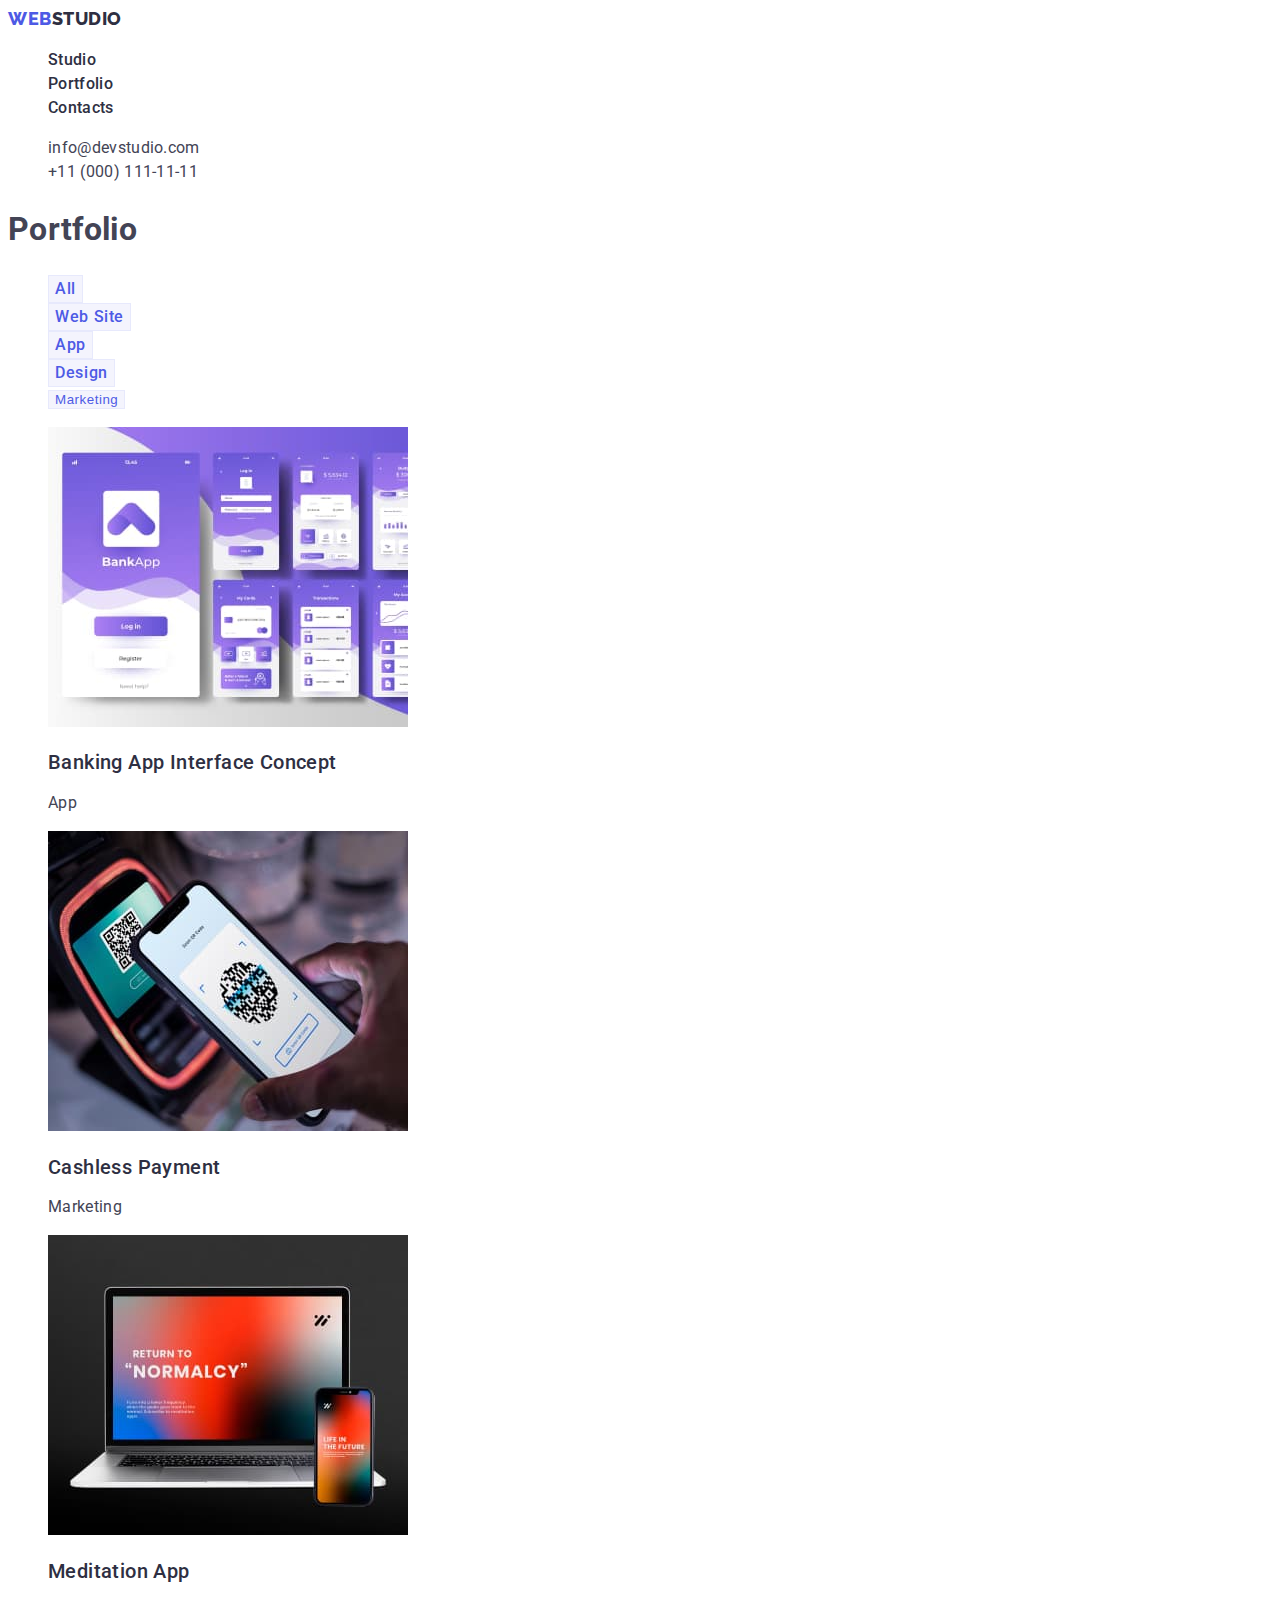
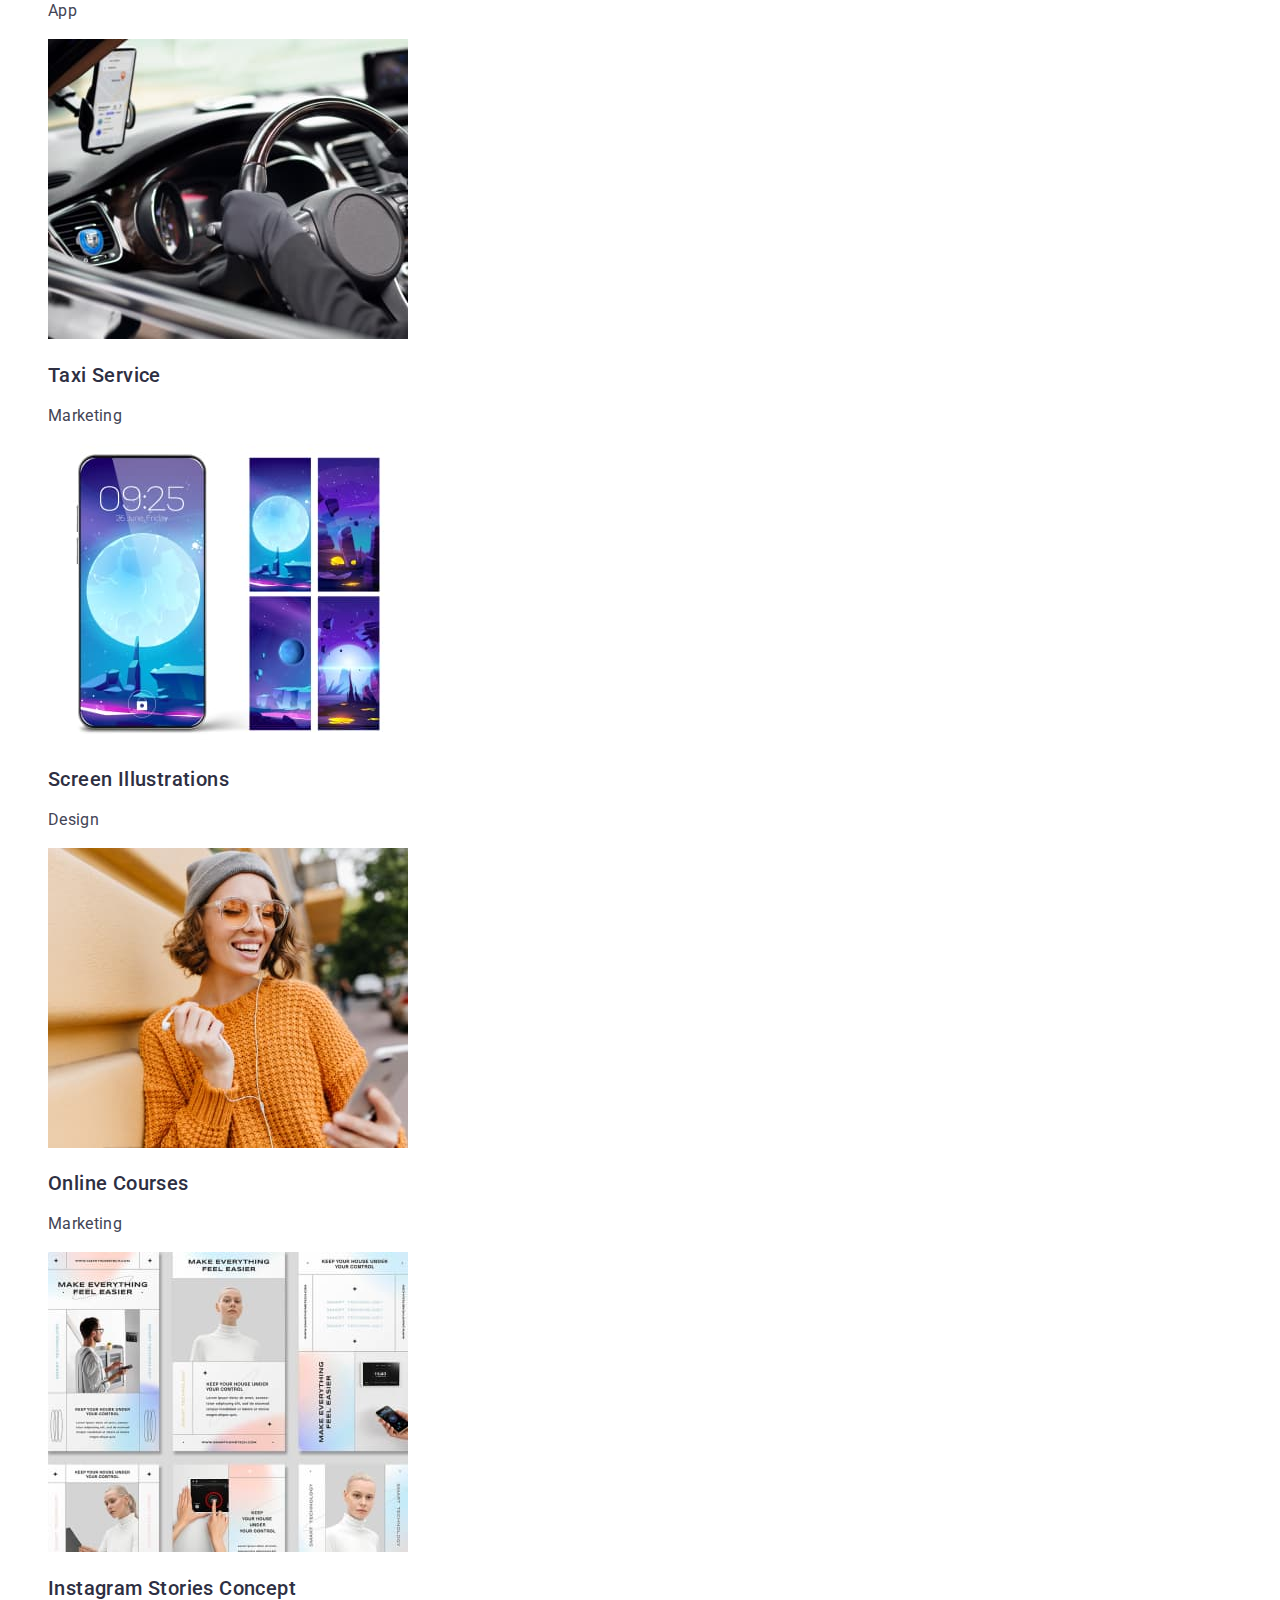
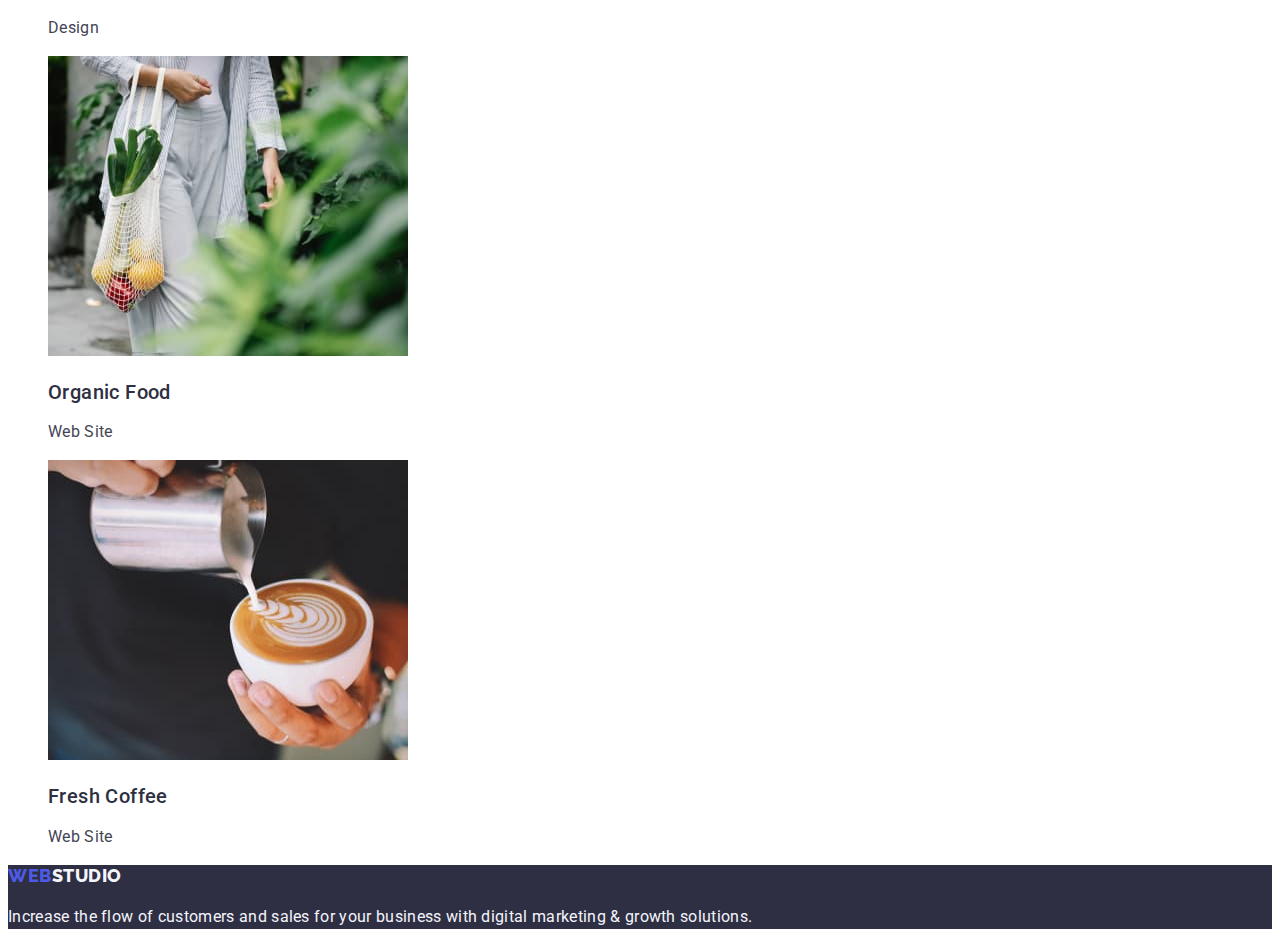
==== commit 108ea88d: "finish" ====
--- a/portfolio.html
+++ b/portfolio.html
@@ -15,9 +15,9 @@
   <body>
     <header>
       <nav class="navigation">
-        <a href="./index.html" class="logo link"
-          >Web<span class="accent">Studio</span></a
-        >
+        <a href="./index.html" class="logo link">
+          Web<span class="accent">Studio</span>
+        </a>
         <ul class="nav-list list">
           <li>
             <a href="./index.html" class="nav-link link">Studio</a>
@@ -174,8 +174,8 @@
       </section>
     </main>
     <footer class="footer">
-      <a href="./index.html" class="footer-logo logo link"
-        >Web<span class="accent">Studio</span></a
+      <a href="./index.html" class="logo link"
+        >Web<span class="footer-logo">Studio</span></a
       >
       <p class="footer-text">
         Increase the flow of customers and sales for your business with digital
--- a/css/styles.css
+++ b/css/styles.css
@@ -54,7 +54,7 @@
 }
 
 .accent {
-    color: var(--cloud);
+    color: var(--navy-blue);
 }
 
 .nav-link {
@@ -146,7 +146,7 @@
 }
 
 .footer-logo {
-color: var(--cloud);
+    color: var(--cloud);
 }
 
 .footer-text{
@@ -171,4 +171,8 @@
     background: var(--ocean);
     color: var(--white);
 }
+
+.text{
+    color: var(--slate);
+}
 /* ============== PORTFOLIO STYLES ============== */